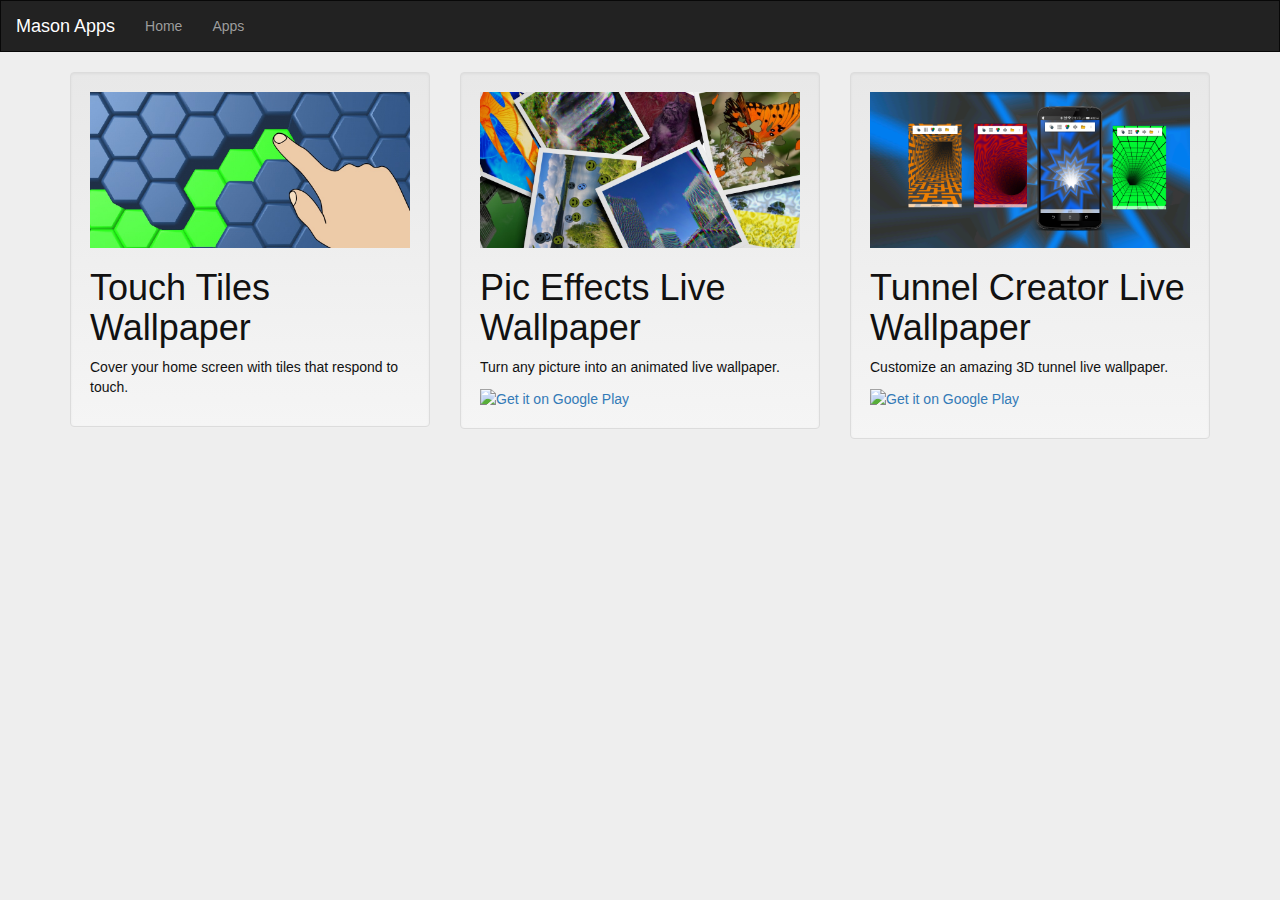
==== apps.html @ 0d7e86c4 "multiple pages" ====
<!DOCTYPE html>
<!--[if lt IE 7]>      <html class="no-js lt-ie9 lt-ie8 lt-ie7" lang=""> <![endif]-->
<!--[if IE 7]>         <html class="no-js lt-ie9 lt-ie8" lang=""> <![endif]-->
<!--[if IE 8]>         <html class="no-js lt-ie9" lang=""> <![endif]-->
<!--[if gt IE 8]><!--> <html class="no-js" lang=""> <!--<![endif]-->
    <head>
        <meta charset="utf-8">
        <meta http-equiv="X-UA-Compatible" content="IE=edge,chrome=1">
        <title>Mason Apps</title>
        <meta name="description" content="">
        <meta name="viewport" content="width=device-width, initial-scale=1">
        <!--<link rel="apple-touch-icon" href="apple-touch-icon.png">-->

        <link rel="stylesheet" href="css/bootstrap.min.css">
        <link rel="stylesheet" href="css/bootstrap-theme.min.css">
        <link rel="stylesheet" href="css/main.css">

        <script src="js/vendor/modernizr-2.8.3-respond-1.4.2.min.js"></script>
    </head>
    <body>
        <!--[if lt IE 8]>
            <p class="browserupgrade">You are using an <strong>outdated</strong> browser. Please <a href="http://browsehappy.com/">upgrade your browser</a> to improve your experience.</p>
        <![endif]-->


        <nav class="navbar navbar-inverse">
            <div class="container-fluid">
                <div class="navbar-header">
                    <button type="button" class="navbar-toggle" data-toggle="collapse" data-target="#navbar">
                        <span class="icon-bar"></span>
                        <span class="icon-bar"></span>
                        <span class="icon-bar"></span> 
                    </button>
                    <a class="navbar-brand" href="#">Mason Apps</a>
                </div>
                <ul class="nav navbar-nav">
                    <li><a href="index.html">Home</a></li>
                    <li><a href="apps.html">Apps</a></li>
                </ul>
            </div>
        </nav>

        <div class="container">
            <div class="row">
                <div class="col-md-4">
                    <div class="well">
                        <img alt="promo" src="img/tile_promo.jpg" class="img-responsive"/>
                        <h1>Touch Tiles Wallpaper</h1>
                        <p>Cover your home screen with tiles that respond to touch.</p>
                    </div>
                </div>


                <div class="container">
                    <div class="row">
                        <div class="col-md-4">
                            <div class="well">
                                <img alt="promo" src="img/picfx_promo_gfx.jpg" class="img-responsive"/>
                                <h1>Pic Effects Live Wallpaper</h1>
                                <p>Turn any picture into an animated live wallpaper.</p>
                                <a href="https://play.google.com/store/apps/details?id=org.masonapps.piceffectslwpfree&utm_source=global_co&utm_medium=prtnr&utm_content=Mar2515&utm_campaign=PartBadge&pcampaignid=MKT-AC-global-none-all-co-pr-py-PartBadges-Oct1515-1"><img width="129" height="45" alt="Get it on Google Play" src="https://play.google.com/intl/en_us/badges/images/apps/en-play-badge.png" /></a>
                            </div>
                        </div>


                        <div class="col-md-4">
                            <div class="well">
                                <img alt="promo" src="img/tunnel_promo_gfx.png" class="img-responsive"/>
                                <h1> Tunnel Creator Live Wallpaper</h1>
                                <p>Customize an amazing 3D tunnel live wallpaper.</p>
                                <p><a href="https://play.google.com/store/apps/details?id=com.bobamason.tunnellwp&utm_source=global_co&utm_medium=prtnr&utm_content=Mar2515&utm_campaign=PartBadge&pcampaignid=MKT-AC-global-none-all-co-pr-py-PartBadges-Oct1515-1"><img width="129" height="45" alt="Get it on Google Play" src="https://play.google.com/intl/en_us/badges/images/apps/en-play-badge.png" /></a></p>
                            </div>
                        </div>
                    </div>

                    <!--            <footer>
                                    <p>&copy; Robert Mason 2016</p>
                                </footer>-->
                </div>    
                <script src="//ajax.googleapis.com/ajax/libs/jquery/1.11.2/jquery.js"></script>
                <script>window.jQuery || document.write('<script src="js/vendor/jquery-1.11.2.js"><\/script>');</script>

                <script src="js/vendor/bootstrap.min.js"></script>

                <script src="js/main.js"></script>

                <!-- Google Analytics: change UA-XXXXX-X to be your site's ID. -->
                <script>
                    (function (b, o, i, l, e, r) {
                        b.GoogleAnalyticsObject = l;
                        b[l] || (b[l] =
                                function () {
                                    (b[l].q = b[l].q || []).push(arguments)
                                });
                        b[l].l = +new Date;
                        e = o.createElement(i);
                        r = o.getElementsByTagName(i)[0];
                        e.src = '//www.google-analytics.com/analytics.js';
                        r.parentNode.insertBefore(e, r)
                    }(window, document, 'script', 'ga'));
                    ga('create', 'UA-XXXXX-X', 'auto');
                    ga('send', 'pageview');
                </script>
                </body>
                </html>
---- css/main.css ----
/* ==========================================================================
   Author's custom styles
   ========================================================================== */

.navbar-inverse{
    background: #222;
    border-radius: 0px;
}

.navbar-inverse .navbar-brand{
    color: #fff;
}
.navbar-inverse .navbar-brand:hover,.navbar-brand:focus{
    background: #444;
}

.jumbotron{
    background: #ddd;
}
body {
    color: #111;
    background-color: #eee;
    padding-bottom: 20px;
}
.carousel-inner > .item > img,
.carousel-inner > .item > a > img {
    width: 100%;
    margin: auto;
}
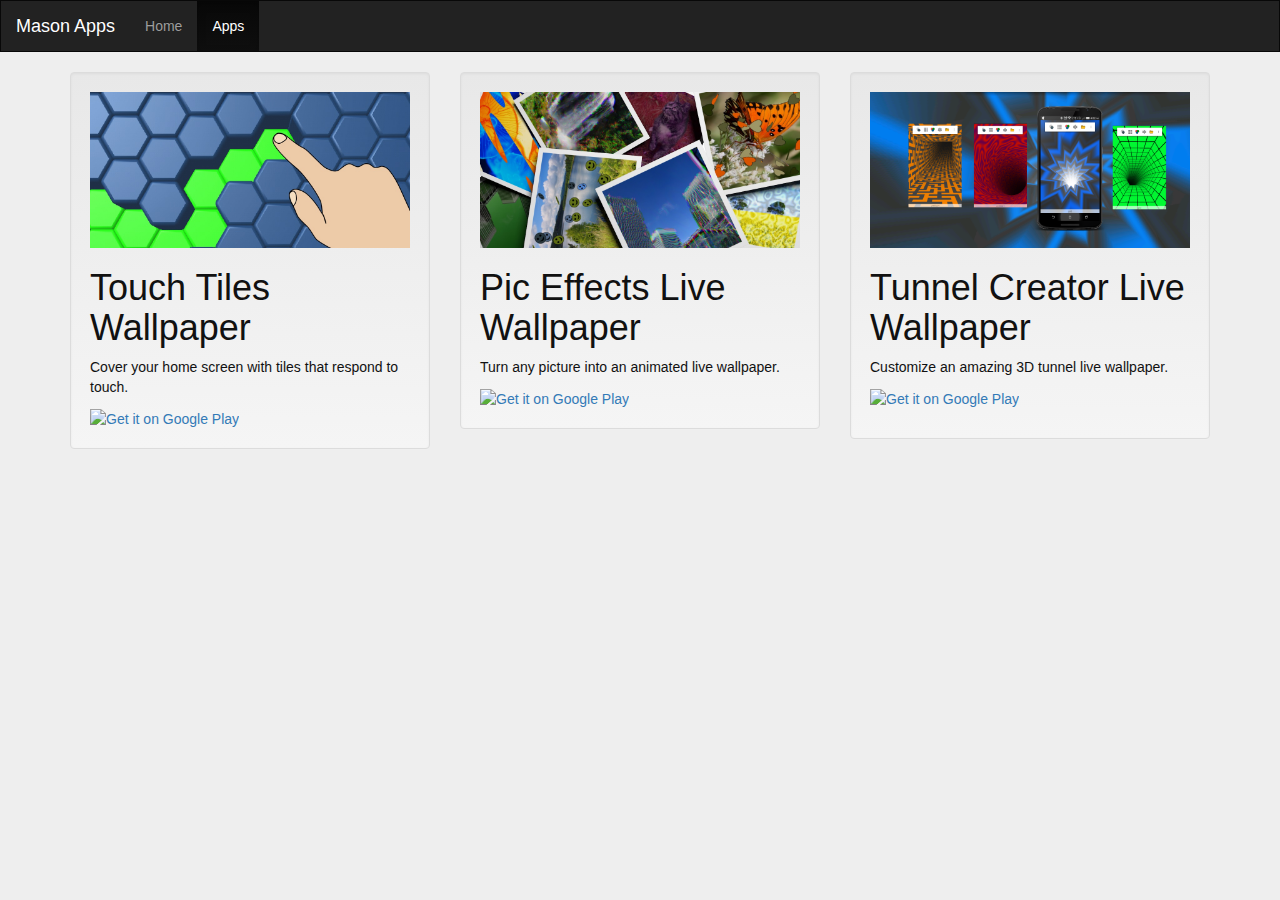
==== commit 6af21518: "Update apps.html" ====
--- a/apps.html
+++ b/apps.html
@@ -31,12 +31,14 @@
                         <span class="icon-bar"></span>
                         <span class="icon-bar"></span> 
                     </button>
-                    <a class="navbar-brand" href="#">Mason Apps</a>
+                    <a class="navbar-brand" href="index.html">Mason Apps</a>
                 </div>
-                <ul class="nav navbar-nav">
-                    <li><a href="index.html">Home</a></li>
-                    <li><a href="apps.html">Apps</a></li>
-                </ul>
+                <div class="collapse navbar-collapse" id="navbar">
+                    <ul class="nav navbar-nav">
+                        <li><a href="index.html">Home</a></li>
+                        <li class="active"><a href="apps.html">Apps</a></li>
+                    </ul>
+                </div>
             </div>
         </nav>
 
@@ -47,6 +49,7 @@
                         <img alt="promo" src="img/tile_promo.jpg" class="img-responsive"/>
                         <h1>Touch Tiles Wallpaper</h1>
                         <p>Cover your home screen with tiles that respond to touch.</p>
+                <a href="http://play.google.com/store/apps/details?id=org.masonapps.touchtiles.android&utm_source=global_co&utm_medium=prtnr&utm_content=Mar2515&utm_campaign=PartBadge&pcampaignid=MKT-AC-global-none-all-co-pr-py-PartBadges-Oct1515-1"><img width="129" height="45" alt="Get it on Google Play" src="https://play.google.com/intl/en_us/badges/images/apps/en-play-badge.png" /></a>
                     </div>
                 </div>
 
